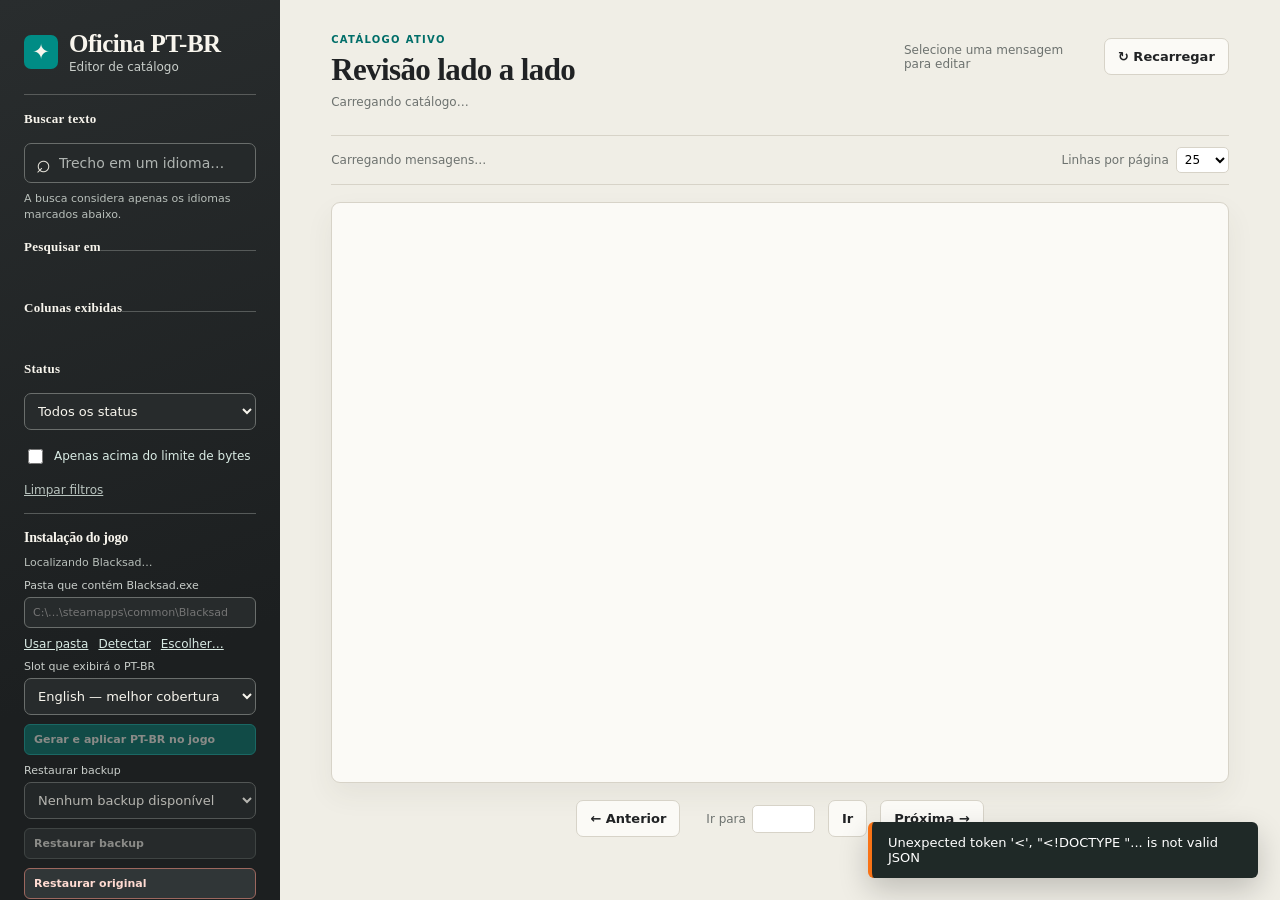
==== ferramentas/catalogo_editor/index.html @ b2c69242 "chore: establish PT-BR translation baseline" ====
<!doctype html>
<html lang="pt-BR">
  <head>
    <meta charset="utf-8">
    <meta name="viewport" content="width=device-width, initial-scale=1">
    <meta name="color-scheme" content="light">
    <title>Oficina PT-BR — Editor de catálogo</title>
    <link rel="icon" href="data:image/svg+xml,%3Csvg xmlns='http://www.w3.org/2000/svg' viewBox='0 0 64 64'%3E%3Crect width='64' height='64' rx='14' fill='%23008c85'/%3E%3Cpath d='M18 46l5-15L40 14l10 10-17 17-15 5z' fill='white'/%3E%3C/svg%3E">
    <link rel="stylesheet" href="style.css">
  </head>
  <body>
    <main class="app-shell">
      <aside class="sidebar">
        <div class="brand">
          <div class="brand-mark">✦</div>
          <div><h1>Oficina PT-BR</h1><p>Editor de catálogo</p></div>
        </div>
        <label class="section-label" for="search">Buscar texto</label>
        <div class="search-wrap"><span aria-hidden="true">⌕</span><input id="search" type="search" placeholder="Trecho em um idioma…" autocomplete="off"></div>
        <p class="help">A busca considera apenas os idiomas marcados abaixo.</p>

        <fieldset id="search-language-filter" class="filter-group search-language-filter"><legend>Pesquisar em</legend></fieldset>

        <fieldset id="language-filter" class="filter-group"><legend>Colunas exibidas</legend></fieldset>
        <label class="section-label" for="status-filter">Status</label>
        <select id="status-filter"><option value="">Todos os status</option></select>
        <label class="limit-filter"><input id="over-limit-filter" type="checkbox"> <span>Apenas acima do limite de bytes</span></label>
        <button id="reset-filters" class="quiet-button">Limpar filtros</button>

        <section class="game-tools" aria-labelledby="game-tools-title">
          <h2 id="game-tools-title">Instalação do jogo</h2>
          <p id="game-status" class="game-status">Localizando Blacksad…</p>
          <label>Pasta que contém Blacksad.exe<input id="game-path" type="text" spellcheck="false" autocomplete="off" placeholder="C:\…\steamapps\common\Blacksad"></label>
          <div class="game-path-actions"><button id="use-game-path" class="quiet-button" type="button">Usar pasta</button><button id="detect-game" class="quiet-button" type="button">Detectar</button><button id="browse-game" class="quiet-button" type="button">Escolher…</button></div>
          <label>Slot que exibirá o PT-BR<select id="target-language"><option value="en">English — melhor cobertura</option><option value="es">Español — textos longos pontuais</option></select></label>
          <button id="apply-game" class="game-action game-action-primary" type="button" disabled>Gerar e aplicar PT-BR no jogo</button>
          <label>Restaurar backup<select id="game-backups" disabled><option value="">Nenhum backup disponível</option></select></label>
          <button id="restore-backup" class="game-action" type="button" disabled>Restaurar backup</button>
          <button id="restore-original" class="game-action game-action-danger" type="button">Restaurar original</button>
          <p class="game-note">Feche o jogo antes. Depois de aplicar, selecione no jogo o idioma escolhido acima. English tem mais cobertura; Español pode acomodar alguns textos mais longos.</p>
        </section>

        <div class="side-summary"><span>Resultados</span><strong id="total-side">—</strong><small id="total-side-label">textos unificados</small></div>
        <div class="sidebar-footer">Dados locais · CSV UTF-8<br>Backup automático a cada salvamento</div>
      </aside>

      <section class="workspace">
        <header class="topbar">
          <div><p class="eyebrow">CATÁLOGO ATIVO</p><h2>Revisão lado a lado</h2><p id="catalog-path" class="catalog-path">Carregando catálogo…</p></div>
          <div class="topbar-actions"><span id="save-state" class="save-state">Selecione uma mensagem para editar</span><button id="refresh" class="secondary">↻ Recarregar</button></div>
        </header>

        <section class="filter-strip" aria-label="Resumo da busca">
          <span id="result-summary">Carregando mensagens…</span>
          <label>Linhas por página <select id="page-size"><option>20</option><option selected>25</option><option>50</option><option>100</option></select></label>
        </section>

        <div class="table-wrap" tabindex="0">
          <table>
            <thead id="message-head"></thead>
            <tbody id="message-body"></tbody>
          </table>
          <div id="empty-state" class="empty-state" hidden>Nenhuma mensagem corresponde aos filtros.</div>
        </div>
        <nav class="pagination" aria-label="Paginação"><button id="previous-page" class="secondary">← Anterior</button><span id="page-summary"></span><label class="page-jump">Ir para <input id="page-jump" type="number" min="1" inputmode="numeric" aria-label="Ir para a página"></label><button id="go-to-page" class="secondary" type="button">Ir</button><button id="next-page" class="secondary">Próxima →</button></nav>

      </section>
    </main>
    <div id="editor-modal" class="editor-modal" hidden>
      <section id="editor" class="editor-panel" role="dialog" aria-modal="true" aria-labelledby="editor-id">
          <div class="editor-header"><div><p class="eyebrow">EDIÇÃO UNIFICADA</p><h3 id="editor-id"></h3><p id="editor-offset"></p></div><button id="close-editor" class="icon-button" aria-label="Fechar editor">×</button></div>
          <p id="variation-warning" class="variation-warning" hidden></p>
          <div class="compare-grid">
            <label><span>English · origem</span><textarea id="source-text" readonly></textarea></label>
            <label class="editable"><span>Português (Brasil) · editável</span><textarea id="ptbr-text" spellcheck="true"></textarea><small id="character-count"></small></label>
            <label><span id="reference-label">Español · referência</span><textarea id="reference-text" readonly></textarea></label>
          </div>
          <div class="editor-meta"><label>Status<select id="edit-status"></select></label><label>Notas<textarea id="edit-notes" placeholder="Contexto, revisão pendente, observações…"></textarea></label></div>
          <div class="editor-actions"><p>Atalho: <kbd>Ctrl</kbd> + <kbd>S</kbd> salva esta mensagem. O servidor cria um backup antes de gravar.<br><span id="translator-note"></span></p><div class="editor-buttons"><button id="translate-message" class="secondary" type="button">Traduzir do inglês</button><button id="save-message" class="primary">Salvar no CSV</button></div></div>
      </section>
    </div>
    <div id="toast" class="toast" role="status" aria-live="polite"></div>
    <script src="app.js"></script>
  </body>
</html>
---- ferramentas/catalogo_editor/style.css ----
:root { --ink:#202224; --ink-soft:#383c3f; --paper:#fbfaf6; --paper-deep:#f0eee6; --line:#d7d3c8; --muted:#6d726f; --teal:#008c85; --teal-dark:#006e69; --teal-pale:#e1f3ef; --orange:#b45309; --orange-pale:#ffedd5; --danger:#b42318; --serif: Georgia, "Times New Roman", serif; --sans: Inter, ui-sans-serif, system-ui, -apple-system, "Segoe UI", sans-serif; }
* { box-sizing:border-box; }
body { margin:0; background:var(--paper-deep); color:var(--ink); font-family:var(--sans); min-width:320px; }
button, input, select, textarea { font:inherit; }
button { cursor:pointer; }
.pagination { flex-wrap:wrap; gap:10px; }
.page-jump { display:flex; align-items:center; gap:6px; white-space:nowrap; }
.page-jump input { width:5.25em; border:1px solid var(--line); border-radius:5px; background:#fff; padding:6px 7px; color:var(--ink); font:inherit; text-align:center; }
.page-jump input:focus { outline:2px solid #008c8560; outline-offset:1px; }
.game-tools { display:grid; gap:9px; padding:16px 0 2px; border-top:1px solid #565a59; }
.game-tools h2 { font:700 14px var(--serif); color:#f8f5ed; }
.game-tools label { display:grid; gap:5px; color:#c9ceca; font-size:11px; }
.game-tools input,.game-tools select { min-width:0; width:100%; border:1px solid #6a6e6c; border-radius:6px; background:#272b2c; color:#f7f5ed; padding:8px; font-size:11px; }
.limit-filter { display:flex !important; align-items:center; gap:8px; color:#d9ebe4 !important; font-size:12px !important; cursor:pointer; }
.limit-filter input { width:15px !important; height:15px; accent-color:#20c7bd; }
.game-status,.game-note { margin:0; color:#b8bfba; font-size:11px; line-height:1.4; }
.game-status.ready { color:#7ee3bd; }.game-status.error { color:#ffbd9d; }
.game-path-actions { display:flex; gap:10px; flex-wrap:wrap; }
.game-path-actions .quiet-button { color:#d9ebe4; }
.game-action { width:100%; border:1px solid #626a66; border-radius:6px; background:#303637; color:#f7f5ed; padding:8px 9px; font-size:11px; font-weight:700; text-align:left; }
.game-action:hover { background:#3c4644; }.game-action:disabled { cursor:not-allowed; opacity:.5; }
.game-action-primary { background:#08786f; border-color:#1ab1a7; }.game-action-primary:hover { background:#08685f; }
.game-action-danger { color:#ffdbd2; border-color:#9c675e; }
.app-shell { min-height:100vh; display:grid; grid-template-columns:280px minmax(0, 1fr); }
.sidebar { background:linear-gradient(160deg,#292d2e,#1c1f20 72%); color:#f8f5ed; padding:30px 24px 22px; display:flex; flex-direction:column; gap:16px; }
.brand { display:flex; align-items:center; gap:11px; padding-bottom:20px; border-bottom:1px solid #585b5a; }
.brand-mark { width:34px; height:34px; background:var(--teal); display:grid; place-items:center; border-radius:7px; font-size:21px; }
h1,h2,h3 { margin:0; font-family:var(--serif); letter-spacing:-.02em; }
h1 { font-size:25px; }.brand p{margin:2px 0 0;color:#c9ceca;font-size:12px}.section-label,legend { font:700 13px var(--serif); letter-spacing:.02em; }.search-wrap{display:flex;align-items:center;gap:8px;border:1px solid #696d6b;border-radius:7px;padding:0 11px;background:#25292a}.search-wrap span{font-size:25px;line-height:1;color:#e9e6dd}.search-wrap input{width:100%;border:0;outline:0;background:transparent;color:#fff;padding:11px 0;font-size:14px}.search-wrap input::placeholder{color:#afb4b1}.help{margin:-8px 0 0;color:#b8bfba;font-size:11px;line-height:1.45}.filter-group{border:0;padding:17px 0 4px;margin:0;border-top:1px solid #565a59;display:grid;gap:9px}.filter-group legend{padding:0 0 8px}.language-option{display:flex;align-items:center;gap:9px;font-size:13px}.language-option input{accent-color:#20c7bd;width:16px;height:16px}.sidebar select{background:#272b2c;border:1px solid #6a6e6c;border-radius:7px;color:#f7f5ed;padding:9px;width:100%;font-size:13px}.quiet-button{background:transparent;border:0;color:#b9c4bf;text-align:left;padding:0;font-size:12px;text-decoration:underline}.side-summary{margin-top:auto;padding:18px 0;border-top:1px solid #565a59;display:grid;gap:3px}.side-summary span,.side-summary small{font-size:11px;color:#b8bfba}.side-summary strong{font:700 25px var(--serif);color:#fff}.sidebar-footer{padding-top:15px;border-top:1px solid #565a59;color:#aab1ad;font-size:11px;line-height:1.55}
.workspace{padding:34px clamp(20px,4vw,64px) 36px;overflow:hidden}.topbar{display:flex;align-items:flex-start;justify-content:space-between;gap:20px;padding-bottom:26px}.eyebrow{font-size:10px;letter-spacing:.13em;font-weight:800;color:var(--teal-dark);margin:0 0 7px}.topbar h2{font-size:31px}.catalog-path{margin:7px 0 0;color:var(--muted);font-size:12px}.topbar-actions{display:flex;align-items:center;gap:10px;padding-top:4px}.save-state{font-size:12px;color:var(--muted);max-width:190px}.save-state.dirty{color:var(--orange);font-weight:700}.primary,.secondary{border-radius:7px;border:1px solid var(--line);padding:10px 13px;font-size:13px;font-weight:700;white-space:nowrap}.primary{background:var(--teal);border-color:var(--teal);color:white;box-shadow:0 5px 12px #008c8530}.primary:hover{background:var(--teal-dark)}.secondary{background:var(--paper);color:var(--ink)}.secondary:hover{background:#f2f0e9}.filter-strip{border-top:1px solid var(--line);border-bottom:1px solid var(--line);display:flex;justify-content:space-between;align-items:center;padding:11px 0;margin-bottom:17px;font-size:12px;color:var(--muted)}.filter-strip label{display:flex;align-items:center;gap:7px}.filter-strip select{border:1px solid var(--line);border-radius:5px;background:white;padding:4px;font-size:12px}.table-wrap{border:1px solid var(--line);border-radius:9px;background:var(--paper);overflow:auto;max-height:450px;box-shadow:0 12px 28px #3f3a2a10}.table-wrap:focus{outline:3px solid #008c8530;outline-offset:2px}table{border-collapse:collapse;width:100%;min-width:760px;table-layout:fixed}thead{position:sticky;top:0;z-index:1;background:#eae7dd}th{font:700 13px var(--serif);text-align:left;padding:13px 14px;border-bottom:1px solid #c9c4b7;color:#303332}th:first-child{width:180px}td{padding:12px 14px;border-bottom:1px solid #e0ddd4;font-size:13px;vertical-align:top;line-height:1.38;overflow-wrap:anywhere}tbody tr{cursor:pointer;transition:background .15s}tbody tr:hover{background:#f3f5f1}tbody tr.selected{background:var(--teal-pale);box-shadow:inset 3px 0 var(--teal)}.row-id{font:700 11px var(--sans);color:#505957;letter-spacing:.01em}.status{display:inline-block;font-size:10px;font-weight:800;padding:3px 7px;border-radius:99px;background:#e8ebe9;color:#44514b}.status.review{background:#dbeafe;color:#1d4ed8}.status.approved{background:#dcfce7;color:#166534}.status.pending{background:#f3f4f6;color:#4b5563}.status.machine-draft{background:#fef3c7;color:#92400e}.empty-state{padding:52px 20px;text-align:center;color:var(--muted)}.pagination{display:flex;align-items:center;justify-content:center;gap:13px;padding:17px 0 27px;font-size:12px;color:var(--muted)}.pagination button:disabled{opacity:.4;cursor:not-allowed}
.editor-modal{position:fixed;inset:0;z-index:20;display:grid;place-items:center;overflow:auto;padding:clamp(16px,4vh,48px) clamp(16px,4vw,64px);background:#15201dcc;backdrop-filter:blur(5px)}.editor-modal[hidden]{display:none}body.modal-open{overflow:hidden}.editor-panel{width:min(1160px,100%);max-height:calc(100vh - 32px);overflow:auto;background:var(--paper);border:1px solid var(--line);border-top:3px solid var(--teal);border-radius:9px;padding:22px;box-shadow:0 24px 70px #0008}.editor-header{display:flex;justify-content:space-between;gap:15px;align-items:flex-start;border-bottom:1px solid var(--line);padding-bottom:15px}.editor-header h3{font-size:21px}.editor-header p:not(.eyebrow){margin:4px 0 0;color:var(--muted);font-size:11px}.icon-button{border:0;background:transparent;font-size:27px;line-height:1;color:var(--muted)}.compare-grid{display:grid;grid-template-columns:repeat(3,minmax(0,1fr));gap:15px;padding:19px 0}.compare-grid label,.editor-meta label{display:grid;gap:7px;font-size:12px;font-weight:800}.compare-grid textarea{resize:vertical;min-height:145px;border:1px solid var(--line);border-radius:7px;padding:11px;background:#f4f2eb;color:#323533;line-height:1.45;font-family:var(--serif);font-size:15px}.compare-grid .editable textarea{background:#fff;border:2px solid var(--teal);outline:0}.compare-grid small{font-weight:500;color:var(--muted);text-align:right}.editor-meta{display:grid;grid-template-columns:180px 1fr;gap:14px;border-top:1px solid var(--line);padding-top:16px}.editor-meta select,.editor-meta textarea{border:1px solid var(--line);border-radius:6px;background:#fff;padding:8px}.editor-meta textarea{min-height:53px;resize:vertical;font-size:12px}.editor-actions{display:flex;align-items:center;justify-content:space-between;gap:15px;margin-top:17px}.editor-actions p{margin:0;color:var(--muted);font-size:11px;line-height:1.5}.editor-buttons{display:flex;gap:9px;align-items:center}.editor-buttons button:disabled{opacity:.48;cursor:not-allowed}kbd{border:1px solid #c8c6be;border-bottom-width:2px;background:#fff;padding:1px 4px;border-radius:3px;color:#333}.toast{position:fixed;right:22px;bottom:22px;z-index:30;max-width:390px;background:#1f2927;color:#fff;border-left:4px solid #30c7bd;padding:13px 16px;border-radius:6px;box-shadow:0 12px 30px #0003;font-size:13px;transform:translateY(100px);opacity:0;transition:.2s}.toast.show{transform:translateY(0);opacity:1}.toast.error{border-color:#f97316}
.occurrence-count{display:inline-block;margin-top:5px;padding:2px 6px;border-radius:99px;background:var(--teal-pale);color:var(--teal-dark);font-size:10px;font-weight:800}.variation-warning{margin:15px 0 0;padding:10px 12px;border-left:3px solid var(--orange);background:var(--orange-pale);color:#7c2d12;font-size:12px;line-height:1.4}
@media(max-width:940px){.app-shell{grid-template-columns:1fr}.sidebar{padding:18px 20px;display:grid;grid-template-columns:1fr 1fr;align-items:start}.brand{grid-column:1/-1;padding-bottom:12px}.filter-group{border-top:0;padding-top:0}.side-summary,.sidebar-footer{display:none}.workspace{padding:25px 20px}.compare-grid{grid-template-columns:1fr}.editor-meta{grid-template-columns:1fr}.topbar{flex-direction:column}.topbar-actions{padding-top:0}.table-wrap{max-height:390px}}@media(max-width:560px){.sidebar{display:flex}.topbar h2{font-size:26px}.filter-strip{align-items:flex-start;gap:10px;flex-direction:column}.topbar-actions{width:100%;justify-content:space-between}.editor-modal{padding:0;place-items:stretch}.editor-panel{max-height:none;width:100%;border-radius:0;border-width:3px 0 0;padding:15px}.editor-actions{align-items:stretch;flex-direction:column}.editor-actions .primary{width:100%}}
@media(min-width:941px){html,body{height:100%;overflow:hidden}.app-shell{height:100vh;min-height:0}.sidebar{min-height:0;overflow-y:auto}.workspace{height:100vh;min-height:0;display:grid;grid-template-rows:auto auto minmax(0,1fr) auto;overflow:hidden}.table-wrap{height:100%;max-height:none;min-height:0}}
.compare-grid .editable textarea.byte-limit-exceeded{border-color:var(--danger);background:#fff4f2;box-shadow:0 0 0 3px #b4231820}.compare-grid small.byte-limit-exceeded{color:var(--danger);font-weight:800}
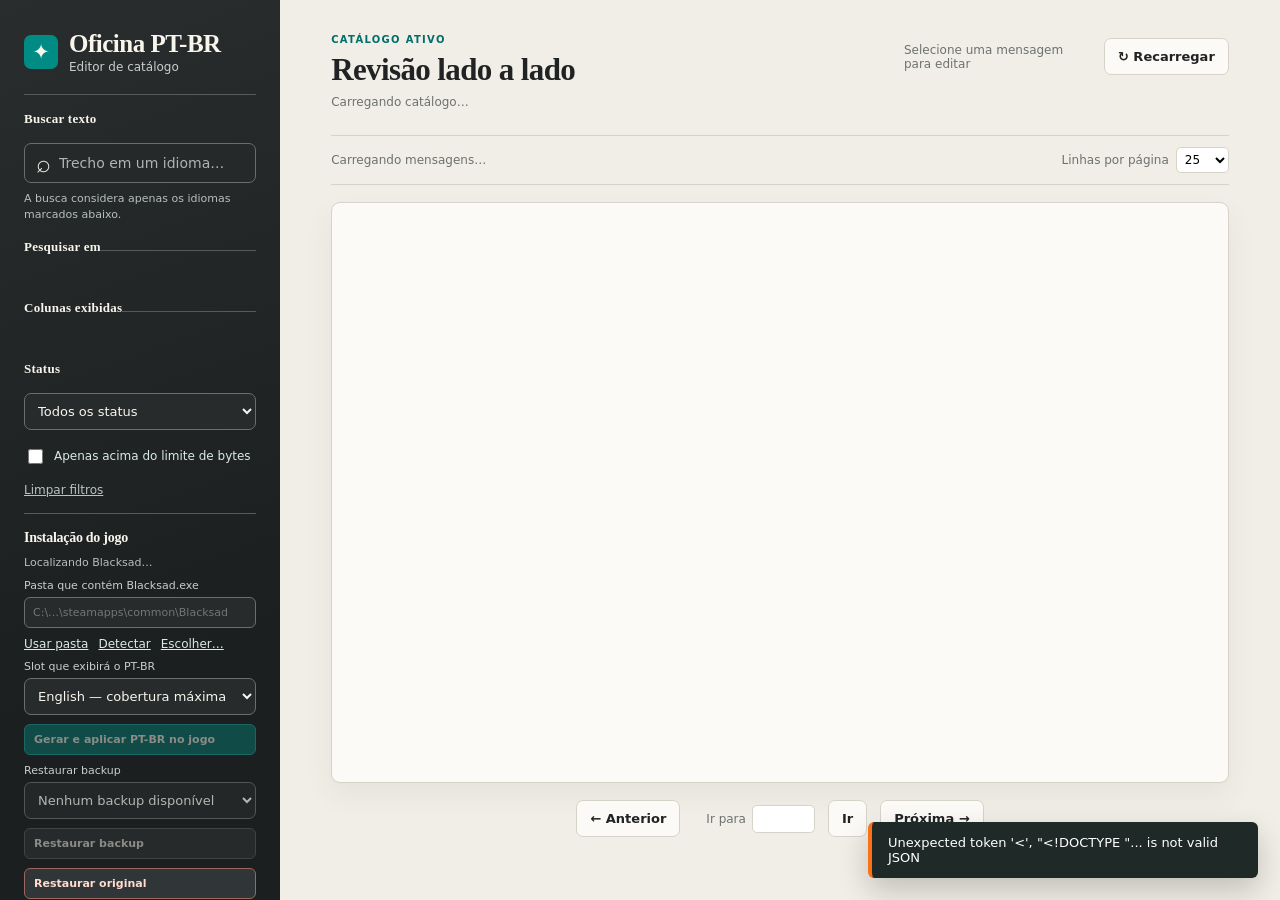
==== commit e12ac395: "docs: prepare public contribution workflow" ====
--- a/ferramentas/catalogo_editor/index.html
+++ b/ferramentas/catalogo_editor/index.html
@@ -32,12 +32,12 @@
           <p id="game-status" class="game-status">Localizando Blacksad…</p>
           <label>Pasta que contém Blacksad.exe<input id="game-path" type="text" spellcheck="false" autocomplete="off" placeholder="C:\…\steamapps\common\Blacksad"></label>
           <div class="game-path-actions"><button id="use-game-path" class="quiet-button" type="button">Usar pasta</button><button id="detect-game" class="quiet-button" type="button">Detectar</button><button id="browse-game" class="quiet-button" type="button">Escolher…</button></div>
-          <label>Slot que exibirá o PT-BR<select id="target-language"><option value="en">English — melhor cobertura</option><option value="es">Español — textos longos pontuais</option></select></label>
+          <label>Slot que exibirá o PT-BR<select id="target-language"><option value="en">English — cobertura máxima (recomendado)</option><option value="es">Español — compatibilidade direta</option></select></label>
           <button id="apply-game" class="game-action game-action-primary" type="button" disabled>Gerar e aplicar PT-BR no jogo</button>
           <label>Restaurar backup<select id="game-backups" disabled><option value="">Nenhum backup disponível</option></select></label>
           <button id="restore-backup" class="game-action" type="button" disabled>Restaurar backup</button>
           <button id="restore-original" class="game-action game-action-danger" type="button">Restaurar original</button>
-          <p class="game-note">Feche o jogo antes. Depois de aplicar, selecione no jogo o idioma escolhido acima. English tem mais cobertura; Español pode acomodar alguns textos mais longos.</p>
+          <p class="game-note">Feche o jogo antes. Em English, o gerador usa primeiro o campo English e, se o PT-BR não couber, aproveita automaticamente o maior espaço disponível naquela mensagem sem aumentar o bundle. Depois de aplicar, selecione English no jogo.</p>
         </section>
 
         <div class="side-summary"><span>Resultados</span><strong id="total-side">—</strong><small id="total-side-label">textos unificados</small></div>
